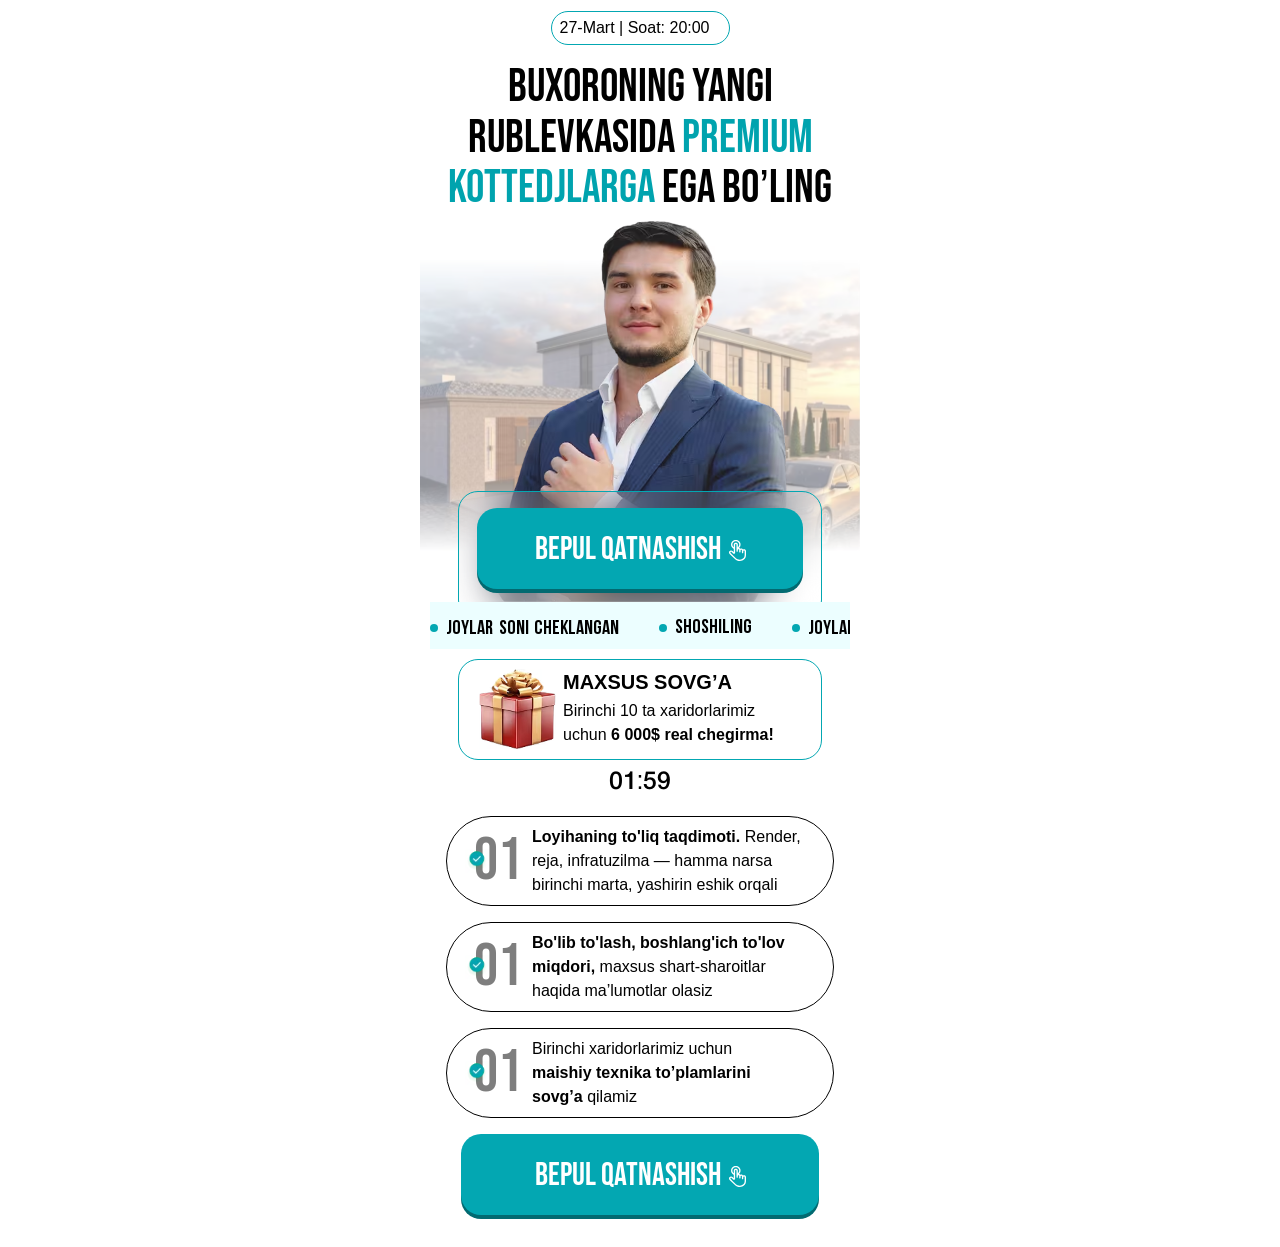
==== index.html @ 02ad8783 "push" ====
<!DOCTYPE html>
<html lang="uz">

<head>
    <meta charset="UTF-8">
    <meta name="viewport" content="width=device-width, initial-scale=1.0">
    <title>Buxoro Qurilish</title>
    <style>
       *{margin:0;padding:0;box-sizing:border-box}body, html{overflow-x:hidden}.hero{padding-top:11px;padding-bottom:32px}.hero__container{max-width:440px;margin:0 auto;padding:0 10px;position:relative;display:flex;flex-direction:column}.hero__top{border:1px solid #03A7B2;max-width:179px;width:100%;border-radius:50px;margin-bottom:18px;font-family:Montserrat, sans-serif;font-weight:400;font-size:16px;line-height:100%;padding:8px;display:flex;margin-left:auto;margin-right:auto}.hero__title{font-family:"Bebas Neue" , sans-serif;font-weight:400;font-size:clamp(35px, 11vw, 46px);line-height:110%;text-align:center;margin-bottom:4px}.hero__title span{color:#00A3AE}.hero__images{max-width:clamp(240px, 74vw, 298px);height:auto;width:100%;margin:0 auto;display:flex;position:relative;z-index:1}.hero__bg{max-width:589px;width:100%;position:absolute;top:200px;object-fit:contain;left:50%;transform:translateX(-50%)}.hero__btn-bxo{background-color:#FFFFFF1A;border:1px solid #03A7B2;backdrop-filter:blur(20px);border-radius:20px;max-width:364px;position:absolute;top:clamp(390px, 121vw, 480px);left:50%;transform:translateX(-50%);z-index:1;width:100%;padding:16px 18px 30px 18px}.hero__btn{max-width:328px;width:100%;background-color:#03A7B2;box-shadow:0px 4px 0px 0px #026A71;border-radius:20px;display:flex;align-items:center;gap:8px;font-family:"Bebas Neue" , sans-serif;font-weight:400;font-size:clamp(29px, 9vw, 32px);line-height:100%;letter-spacing:5%;text-transform:uppercase;color:white;padding:26px 0 23px 0;justify-content:center;text-decoration:none;margin:0 auto}.hero__slider{overflow:hidden;background-color:#ECFEFF;position:relative;padding:14px 0 10px;margin-bottom:10px;z-index:1}.hero__slider-track{display:flex;align-items:center;gap:40px;width:max-content;animation:sliderLoop 20s linear infinite}.hero__slider-item{display:flex;align-items:center;gap:8px}.hero__slider-item span{background:#03A7B2;width:8px;height:8px;border-radius:100%}.hero__slider-item p{font-family:"Bebas Neue" , sans-serif;font-weight:700;font-size:20px;text-transform:uppercase;white-space:nowrap}@keyframes sliderLoop{from{transform:translateX(0)}to{transform:translateX(-50%)}}.hero__gift{display:flex;align-items:center;gap:7px;padding:9px 0 10px 20px;border:1.5px solid #03A7B2;border-radius:20px;max-width:364px;width:100%;margin-left:auto;margin-right:auto;margin-bottom:10px}.hero__gift-info h2{font-family:Montserrat, sans-serif;font-weight:900;font-size:20px;line-height:23px;text-transform:uppercase;margin-bottom:5px}.hero__gift-info p{font-family:Montserrat, sans-serif;font-weight:400;font-size:clamp(14px, 4.5vw, 16px);line-height:150%}.timer{font-family:Helvetica, sans-serif;font-weight:400;font-size:25px;line-height:100%;text-transform:uppercase;margin-bottom:21px;text-align:center}.hero__nav{display:flex;flex-direction:column;align-items:center;justify-content:center;gap:16px;margin-bottom:16px}.hero__item{display:flex;align-items:center;gap:10px;border-radius:100px;border:1px solid #000000;padding:8px 17px 8px 18px;max-width:388px;width:100%}.hero__item span{display:flex;align-items:center;justify-content:center}.hero__item span img{margin-right:-15px;position:relative;z-index:2}.hero__item span h3{font-family:"Bebas Neue" , sans-serif;font-weight:400;font-size:60px;line-height:100%;letter-spacing:-7%;opacity:0.5}.hero__item p{font-family:Montserrat, sans-serif;font-weight:400;font-size:clamp(12px, 3.8vw, 16px);line-height:150%}@media (max-width:400px){.hero__btn-bxo{padding:14px;padding-bottom:30px}.hero__btn{padding:21px 0 21px 0}.hero__gift{padding:9px 0 10px 10px}}
    </style>
    <link rel="stylesheet" href="./css/main.css" media="print" onload="this.media='all'">
    <noscript>
        <link rel="stylesheet" href="./css/main.css">
    </noscript>
</head>

<body>
    <main>
        <section class="hero">
            <div class="hero__container">
                <div class="hero__top">
                    <p>27-Mart | Soat: 20:00</p>
                </div>


                <h1 class="hero__title">Buxoroning yangi <br> Rublevkasida <span>Premium <br> Kottedjlarga</span> ega
                    bo’ling</h1>

                <img class="hero__images" src="./images/speaker.avif" loading="lazy" decoding="async" width="298"
                    height="383" alt="speaker">
                <img class="hero__bg" src="./images/bg.avif" loading="lazy" decoding="async" width="589" height="389"
                    alt="bg">

                <div class="hero__btn-bxo">
                    <a class="hero__btn" href="#">
                        Bepul Qatnashish
                        <svg width="17" height="21" viewBox="0 0 17 21" fill="none" xmlns="http://www.w3.org/2000/svg">
                            <path
                                d="M14.96 9.1875C15.2433 9.1875 15.509 9.23877 15.7569 9.34131C16.0048 9.44385 16.2208 9.58398 16.405 9.76172C16.5892 9.93945 16.7344 10.1479 16.8406 10.3872C16.9469 10.6265 17 10.8828 17 11.1562V15.0938C17 15.9072 16.8406 16.6729 16.5219 17.3906C16.2031 18.1084 15.764 18.7339 15.2044 19.2671C14.6448 19.8003 13.9967 20.2207 13.26 20.5283C12.5233 20.8359 11.73 20.9932 10.88 21C9.86 21 8.91083 20.812 8.0325 20.436C7.15417 20.0601 6.35375 19.5269 5.63125 18.8364L0.61625 13.9966C0.417917 13.8052 0.265625 13.583 0.159375 13.3301C0.053125 13.0771 0 12.8174 0 12.5508C0 12.2637 0.0566667 11.9971 0.17 11.751C0.283333 11.5049 0.435625 11.2861 0.626875 11.0947C0.818125 10.9033 1.04125 10.7598 1.29625 10.6641C1.55125 10.5684 1.8275 10.5137 2.125 10.5C2.70583 10.5 3.20521 10.7017 3.62313 11.105L4.76 12.1919V8.74658C4.34208 8.55518 3.96667 8.31592 3.63375 8.02881C3.30083 7.7417 3.0175 7.41699 2.78375 7.05469C2.55 6.69238 2.36583 6.30273 2.23125 5.88574C2.09667 5.46875 2.03292 5.03809 2.04 4.59375C2.04 3.95801 2.16396 3.36328 2.41188 2.80957C2.65979 2.25586 2.99979 1.76709 3.43187 1.34326C3.86396 0.919434 4.36688 0.591309 4.94063 0.358887C5.51438 0.126465 6.13417 0.00683594 6.8 0C7.45875 0 8.075 0.119629 8.64875 0.358887C9.2225 0.598145 9.72896 0.92627 10.1681 1.34326C10.6073 1.76025 10.9473 2.24561 11.1881 2.79932C11.429 3.35303 11.5529 3.95117 11.56 4.59375C11.56 5.22949 11.429 5.83789 11.1669 6.41895C10.9048 7 10.5329 7.50928 10.0513 7.94678C10.2992 8.0083 10.5223 8.11084 10.7206 8.25439C10.919 8.39795 11.0925 8.57568 11.2413 8.7876C11.56 8.6167 11.8929 8.53125 12.24 8.53125C12.5942 8.53125 12.9235 8.60986 13.2281 8.76709C13.5327 8.92432 13.7771 9.1499 13.9613 9.44385C14.28 9.27295 14.6129 9.1875 14.96 9.1875ZM3.4 4.59375C3.4 5.10645 3.52042 5.59521 3.76125 6.06006C4.00208 6.5249 4.335 6.91113 4.76 7.21875V4.59375C4.76 4.32031 4.81313 4.06396 4.91937 3.82471C5.02563 3.58545 5.17083 3.37695 5.355 3.19922C5.53917 3.02148 5.75521 2.88135 6.00313 2.77881C6.25104 2.67627 6.51667 2.625 6.8 2.625C7.08333 2.625 7.34896 2.67627 7.59688 2.77881C7.84479 2.88135 8.06083 3.02148 8.245 3.19922C8.42917 3.37695 8.57438 3.58545 8.68062 3.82471C8.78687 4.06396 8.84 4.32031 8.84 4.59375V7.21875C9.265 6.91113 9.59792 6.5249 9.83875 6.06006C10.0796 5.59521 10.2 5.10645 10.2 4.59375C10.2 4.14258 10.1115 3.71875 9.93437 3.32227C9.75729 2.92578 9.51292 2.58057 9.20125 2.28662C8.88958 1.99268 8.52833 1.75684 8.1175 1.5791C7.70667 1.40137 7.2675 1.3125 6.8 1.3125C6.3325 1.3125 5.89333 1.39795 5.4825 1.56885C5.07167 1.73975 4.71042 1.97559 4.39875 2.27637C4.08708 2.57715 3.84271 2.92578 3.66563 3.32227C3.48854 3.71875 3.4 4.14258 3.4 4.59375ZM15.64 11.1562C15.64 10.9785 15.5727 10.8247 15.4381 10.6948C15.3035 10.5649 15.1442 10.5 14.96 10.5C14.7192 10.5 14.5527 10.5649 14.4606 10.6948C14.3685 10.8247 14.3119 10.9854 14.2906 11.1768C14.2694 11.3682 14.2658 11.5801 14.28 11.8125C14.2942 12.0449 14.2942 12.2534 14.28 12.438C14.2658 12.6226 14.2092 12.7866 14.11 12.9302C14.0108 13.0737 13.8408 13.1387 13.6 13.125C13.3379 13.125 13.1608 13.0464 13.0688 12.8892C12.9767 12.7319 12.92 12.5269 12.8988 12.2739C12.8775 12.021 12.8846 11.7578 12.92 11.4844C12.9554 11.2109 12.9625 10.9478 12.9412 10.6948C12.92 10.4419 12.8669 10.2402 12.7819 10.0898C12.6969 9.93945 12.5162 9.85742 12.24 9.84375C11.9992 9.84375 11.8327 9.90869 11.7406 10.0386C11.6485 10.1685 11.5919 10.3291 11.5706 10.5205C11.5494 10.7119 11.5458 10.9238 11.56 11.1562C11.5742 11.3887 11.5742 11.5972 11.56 11.7817C11.5458 11.9663 11.4892 12.1304 11.39 12.2739C11.2908 12.4175 11.1208 12.4824 10.88 12.4688C10.6179 12.4688 10.4408 12.3901 10.3488 12.2329C10.2567 12.0757 10.2 11.8706 10.1788 11.6177C10.1575 11.3647 10.1646 11.1016 10.2 10.8281C10.2354 10.5547 10.2425 10.2915 10.2213 10.0386C10.2 9.78564 10.1469 9.58398 10.0619 9.43359C9.97688 9.2832 9.79625 9.20117 9.52 9.1875C9.27917 9.1875 9.11271 9.25244 9.02063 9.38232C8.92854 9.51221 8.87187 9.67285 8.85063 9.86426C8.82938 10.0557 8.82583 10.2676 8.84 10.5C8.85417 10.7324 8.85417 10.9409 8.84 11.1255C8.82583 11.3101 8.76917 11.4741 8.67 11.6177C8.57083 11.7612 8.40083 11.8262 8.16 11.8125C7.97583 11.8125 7.81646 11.7476 7.68188 11.6177C7.54729 11.4878 7.48 11.334 7.48 11.1562V4.59375C7.48 4.41602 7.41271 4.26221 7.27813 4.13232C7.14354 4.00244 6.98417 3.9375 6.8 3.9375C6.61583 3.9375 6.45646 4.00244 6.32188 4.13232C6.18729 4.26221 6.12 4.41602 6.12 4.59375V12.6636C6.12 12.8208 6.09167 12.9644 6.035 13.0942C5.97833 13.2241 5.89687 13.3438 5.79063 13.4531C5.68438 13.5625 5.56042 13.6411 5.41875 13.689C5.27708 13.7368 5.12833 13.7676 4.9725 13.7812C4.81667 13.7812 4.66792 13.7539 4.52625 13.6992C4.38458 13.6445 4.25354 13.5625 4.13312 13.4531L2.65625 12.0278C2.5075 11.8843 2.33042 11.8125 2.125 11.8125C1.91958 11.8125 1.7425 11.8843 1.59375 12.0278C1.445 12.1714 1.36708 12.3457 1.36 12.5508C1.36 12.749 1.43438 12.9199 1.58312 13.0635L6.59812 17.9136C7.19313 18.4878 7.84479 18.9253 8.55313 19.2261C9.26146 19.5269 10.0371 19.6807 10.88 19.6875C11.5387 19.6875 12.155 19.5679 12.7288 19.3286C13.3025 19.0894 13.8054 18.7612 14.2375 18.3442C14.6696 17.9272 15.0096 17.4419 15.2575 16.8882C15.5054 16.3345 15.6329 15.7363 15.64 15.0938V11.1562Z"
                                fill="white" />
                        </svg>
                    </a>
                </div>

                <div class="hero__slider">
                    <div class="hero__slider-track">
                        <div class="hero__slider-item">
                            <span></span>
                            <p>joylar soni cheklangan</p>
                        </div>
                        <div class="hero__slider-item">
                            <span></span>
                            <p>shoshiling</p>
                        </div>
                        <div class="hero__slider-item">
                            <span></span>
                            <p>joylar soni cheklangan</p>
                        </div>
                        <div class="hero__slider-item">
                            <span></span>
                            <p>shoshiling</p>
                        </div>

                        <div class="hero__slider-item">
                            <span></span>
                            <p>joylar soni cheklangan</p>
                        </div>
                        <div class="hero__slider-item">
                            <span></span>
                            <p>shoshiling</p>
                        </div>
                        <div class="hero__slider-item">
                            <span></span>
                            <p>joylar soni cheklangan</p>
                        </div>
                        <div class="hero__slider-item">
                            <span></span>
                            <p>shoshiling</p>
                        </div>
                    </div>
                </div>

                <div class="hero__gift">
                    <img src="./images/gift.avif" loading="lazy" decoding="async" width="77" height="80" alt="gift">
                    <div class="hero__gift-info">
                        <h2>maxsus sovg’a</h2>
                        <p>Birinchi 10 ta xaridorlarimiz <br> uchun <b>6 000$ real chegirma!</b></p>
                    </div>
                </div>

                <div class="timer"></div>


                <ul class="hero__nav">
                    <li class="hero__item">
                        <span>
                            <img src="./images/verfiy.avif" loading="lazy" decoding="async" width="24" height="24"
                                alt="verfiy">
                            <h3>01</h3>
                        </span>
                        <p><b>Loyihaning to'liq taqdimoti.</b> Render, <br> reja, infratuzilma — hamma narsa <br>
                            birinchi marta, yashirin eshik orqali</p>
                    </li>
                    <li class="hero__item">
                        <span>
                            <img src="./images/verfiy.avif" loading="lazy" decoding="async" width="24" height="24"
                                alt="verfiy">
                            <h3>01</h3>
                        </span>
                        <p><b>Bo'lib to'lash, boshlang'ich to'lov <br> miqdori,</b> maxsus shart-sharoitlar <br> haqida
                            ma’lumotlar olasiz</p>
                    </li>
                    <li class="hero__item">
                        <span>
                            <img src="./images/verfiy.avif" loading="lazy" decoding="async" width="24" height="24"
                                alt="verfiy">
                            <h3>01</h3>
                        </span>
                        <p>Birinchi xaridorlarimiz uchun <br> <b>maishiy texnika to’plamlarini <br> sovg’a</b> qilamiz
                        </p>
                    </li>
                </ul>

                <a class="hero__btn" href="#" style="max-width: 358px; width: 100%;">
                    Bepul Qatnashish
                    <svg width="17" height="21" viewBox="0 0 17 21" fill="none" xmlns="http://www.w3.org/2000/svg">
                        <path
                            d="M14.96 9.1875C15.2433 9.1875 15.509 9.23877 15.7569 9.34131C16.0048 9.44385 16.2208 9.58398 16.405 9.76172C16.5892 9.93945 16.7344 10.1479 16.8406 10.3872C16.9469 10.6265 17 10.8828 17 11.1562V15.0938C17 15.9072 16.8406 16.6729 16.5219 17.3906C16.2031 18.1084 15.764 18.7339 15.2044 19.2671C14.6448 19.8003 13.9967 20.2207 13.26 20.5283C12.5233 20.8359 11.73 20.9932 10.88 21C9.86 21 8.91083 20.812 8.0325 20.436C7.15417 20.0601 6.35375 19.5269 5.63125 18.8364L0.61625 13.9966C0.417917 13.8052 0.265625 13.583 0.159375 13.3301C0.053125 13.0771 0 12.8174 0 12.5508C0 12.2637 0.0566667 11.9971 0.17 11.751C0.283333 11.5049 0.435625 11.2861 0.626875 11.0947C0.818125 10.9033 1.04125 10.7598 1.29625 10.6641C1.55125 10.5684 1.8275 10.5137 2.125 10.5C2.70583 10.5 3.20521 10.7017 3.62313 11.105L4.76 12.1919V8.74658C4.34208 8.55518 3.96667 8.31592 3.63375 8.02881C3.30083 7.7417 3.0175 7.41699 2.78375 7.05469C2.55 6.69238 2.36583 6.30273 2.23125 5.88574C2.09667 5.46875 2.03292 5.03809 2.04 4.59375C2.04 3.95801 2.16396 3.36328 2.41188 2.80957C2.65979 2.25586 2.99979 1.76709 3.43187 1.34326C3.86396 0.919434 4.36688 0.591309 4.94063 0.358887C5.51438 0.126465 6.13417 0.00683594 6.8 0C7.45875 0 8.075 0.119629 8.64875 0.358887C9.2225 0.598145 9.72896 0.92627 10.1681 1.34326C10.6073 1.76025 10.9473 2.24561 11.1881 2.79932C11.429 3.35303 11.5529 3.95117 11.56 4.59375C11.56 5.22949 11.429 5.83789 11.1669 6.41895C10.9048 7 10.5329 7.50928 10.0513 7.94678C10.2992 8.0083 10.5223 8.11084 10.7206 8.25439C10.919 8.39795 11.0925 8.57568 11.2413 8.7876C11.56 8.6167 11.8929 8.53125 12.24 8.53125C12.5942 8.53125 12.9235 8.60986 13.2281 8.76709C13.5327 8.92432 13.7771 9.1499 13.9613 9.44385C14.28 9.27295 14.6129 9.1875 14.96 9.1875ZM3.4 4.59375C3.4 5.10645 3.52042 5.59521 3.76125 6.06006C4.00208 6.5249 4.335 6.91113 4.76 7.21875V4.59375C4.76 4.32031 4.81313 4.06396 4.91937 3.82471C5.02563 3.58545 5.17083 3.37695 5.355 3.19922C5.53917 3.02148 5.75521 2.88135 6.00313 2.77881C6.25104 2.67627 6.51667 2.625 6.8 2.625C7.08333 2.625 7.34896 2.67627 7.59688 2.77881C7.84479 2.88135 8.06083 3.02148 8.245 3.19922C8.42917 3.37695 8.57438 3.58545 8.68062 3.82471C8.78687 4.06396 8.84 4.32031 8.84 4.59375V7.21875C9.265 6.91113 9.59792 6.5249 9.83875 6.06006C10.0796 5.59521 10.2 5.10645 10.2 4.59375C10.2 4.14258 10.1115 3.71875 9.93437 3.32227C9.75729 2.92578 9.51292 2.58057 9.20125 2.28662C8.88958 1.99268 8.52833 1.75684 8.1175 1.5791C7.70667 1.40137 7.2675 1.3125 6.8 1.3125C6.3325 1.3125 5.89333 1.39795 5.4825 1.56885C5.07167 1.73975 4.71042 1.97559 4.39875 2.27637C4.08708 2.57715 3.84271 2.92578 3.66563 3.32227C3.48854 3.71875 3.4 4.14258 3.4 4.59375ZM15.64 11.1562C15.64 10.9785 15.5727 10.8247 15.4381 10.6948C15.3035 10.5649 15.1442 10.5 14.96 10.5C14.7192 10.5 14.5527 10.5649 14.4606 10.6948C14.3685 10.8247 14.3119 10.9854 14.2906 11.1768C14.2694 11.3682 14.2658 11.5801 14.28 11.8125C14.2942 12.0449 14.2942 12.2534 14.28 12.438C14.2658 12.6226 14.2092 12.7866 14.11 12.9302C14.0108 13.0737 13.8408 13.1387 13.6 13.125C13.3379 13.125 13.1608 13.0464 13.0688 12.8892C12.9767 12.7319 12.92 12.5269 12.8988 12.2739C12.8775 12.021 12.8846 11.7578 12.92 11.4844C12.9554 11.2109 12.9625 10.9478 12.9412 10.6948C12.92 10.4419 12.8669 10.2402 12.7819 10.0898C12.6969 9.93945 12.5162 9.85742 12.24 9.84375C11.9992 9.84375 11.8327 9.90869 11.7406 10.0386C11.6485 10.1685 11.5919 10.3291 11.5706 10.5205C11.5494 10.7119 11.5458 10.9238 11.56 11.1562C11.5742 11.3887 11.5742 11.5972 11.56 11.7817C11.5458 11.9663 11.4892 12.1304 11.39 12.2739C11.2908 12.4175 11.1208 12.4824 10.88 12.4688C10.6179 12.4688 10.4408 12.3901 10.3488 12.2329C10.2567 12.0757 10.2 11.8706 10.1788 11.6177C10.1575 11.3647 10.1646 11.1016 10.2 10.8281C10.2354 10.5547 10.2425 10.2915 10.2213 10.0386C10.2 9.78564 10.1469 9.58398 10.0619 9.43359C9.97688 9.2832 9.79625 9.20117 9.52 9.1875C9.27917 9.1875 9.11271 9.25244 9.02063 9.38232C8.92854 9.51221 8.87187 9.67285 8.85063 9.86426C8.82938 10.0557 8.82583 10.2676 8.84 10.5C8.85417 10.7324 8.85417 10.9409 8.84 11.1255C8.82583 11.3101 8.76917 11.4741 8.67 11.6177C8.57083 11.7612 8.40083 11.8262 8.16 11.8125C7.97583 11.8125 7.81646 11.7476 7.68188 11.6177C7.54729 11.4878 7.48 11.334 7.48 11.1562V4.59375C7.48 4.41602 7.41271 4.26221 7.27813 4.13232C7.14354 4.00244 6.98417 3.9375 6.8 3.9375C6.61583 3.9375 6.45646 4.00244 6.32188 4.13232C6.18729 4.26221 6.12 4.41602 6.12 4.59375V12.6636C6.12 12.8208 6.09167 12.9644 6.035 13.0942C5.97833 13.2241 5.89687 13.3438 5.79063 13.4531C5.68438 13.5625 5.56042 13.6411 5.41875 13.689C5.27708 13.7368 5.12833 13.7676 4.9725 13.7812C4.81667 13.7812 4.66792 13.7539 4.52625 13.6992C4.38458 13.6445 4.25354 13.5625 4.13312 13.4531L2.65625 12.0278C2.5075 11.8843 2.33042 11.8125 2.125 11.8125C1.91958 11.8125 1.7425 11.8843 1.59375 12.0278C1.445 12.1714 1.36708 12.3457 1.36 12.5508C1.36 12.749 1.43438 12.9199 1.58312 13.0635L6.59812 17.9136C7.19313 18.4878 7.84479 18.9253 8.55313 19.2261C9.26146 19.5269 10.0371 19.6807 10.88 19.6875C11.5387 19.6875 12.155 19.5679 12.7288 19.3286C13.3025 19.0894 13.8054 18.7612 14.2375 18.3442C14.6696 17.9272 15.0096 17.4419 15.2575 16.8882C15.5054 16.3345 15.6329 15.7363 15.64 15.0938V11.1562Z"
                            fill="white" />
                    </svg>
                </a>
            </div>
        </section>
    </main>


    <script defer>
      let time=120;const timer=document.querySelector(".timer");function updateTimer(){let e=Math.floor(time/60),t=time%60;e=e<10?"0"+e:e,t=t<10?"0"+t:t,timer.textContent=`${e}:${t}`,time>0?time--:clearInterval(interval)}updateTimer();const interval=setInterval(updateTimer,1e3);
    </script>
</body>

</html>
---- css/main.css ----
@font-face { font-family: "Bebas Neue"; src: url(../font/BebasNeue-Regular.subset-AZa-z-0-9-punct-percent.woff2); font-weight: 400; font-display: swap; } @font-face { font-family: "Bebas Neue"; src: url(../font/bebas-neue-bold-AZ09-subset.woff2); font-weight: 700; font-display: swap; } @font-face { font-family: Helvetica; src: url(../font/HelveticaNeueMedium-subset.woff2); font-display: swap; }
---- css/main.css ----
@font-face { font-family: "Bebas Neue"; src: url(../font/BebasNeue-Regular.subset-AZa-z-0-9-punct-percent.woff2); font-weight: 400; font-display: swap; } @font-face { font-family: "Bebas Neue"; src: url(../font/bebas-neue-bold-AZ09-subset.woff2); font-weight: 700; font-display: swap; } @font-face { font-family: Helvetica; src: url(../font/HelveticaNeueMedium-subset.woff2); font-display: swap; }
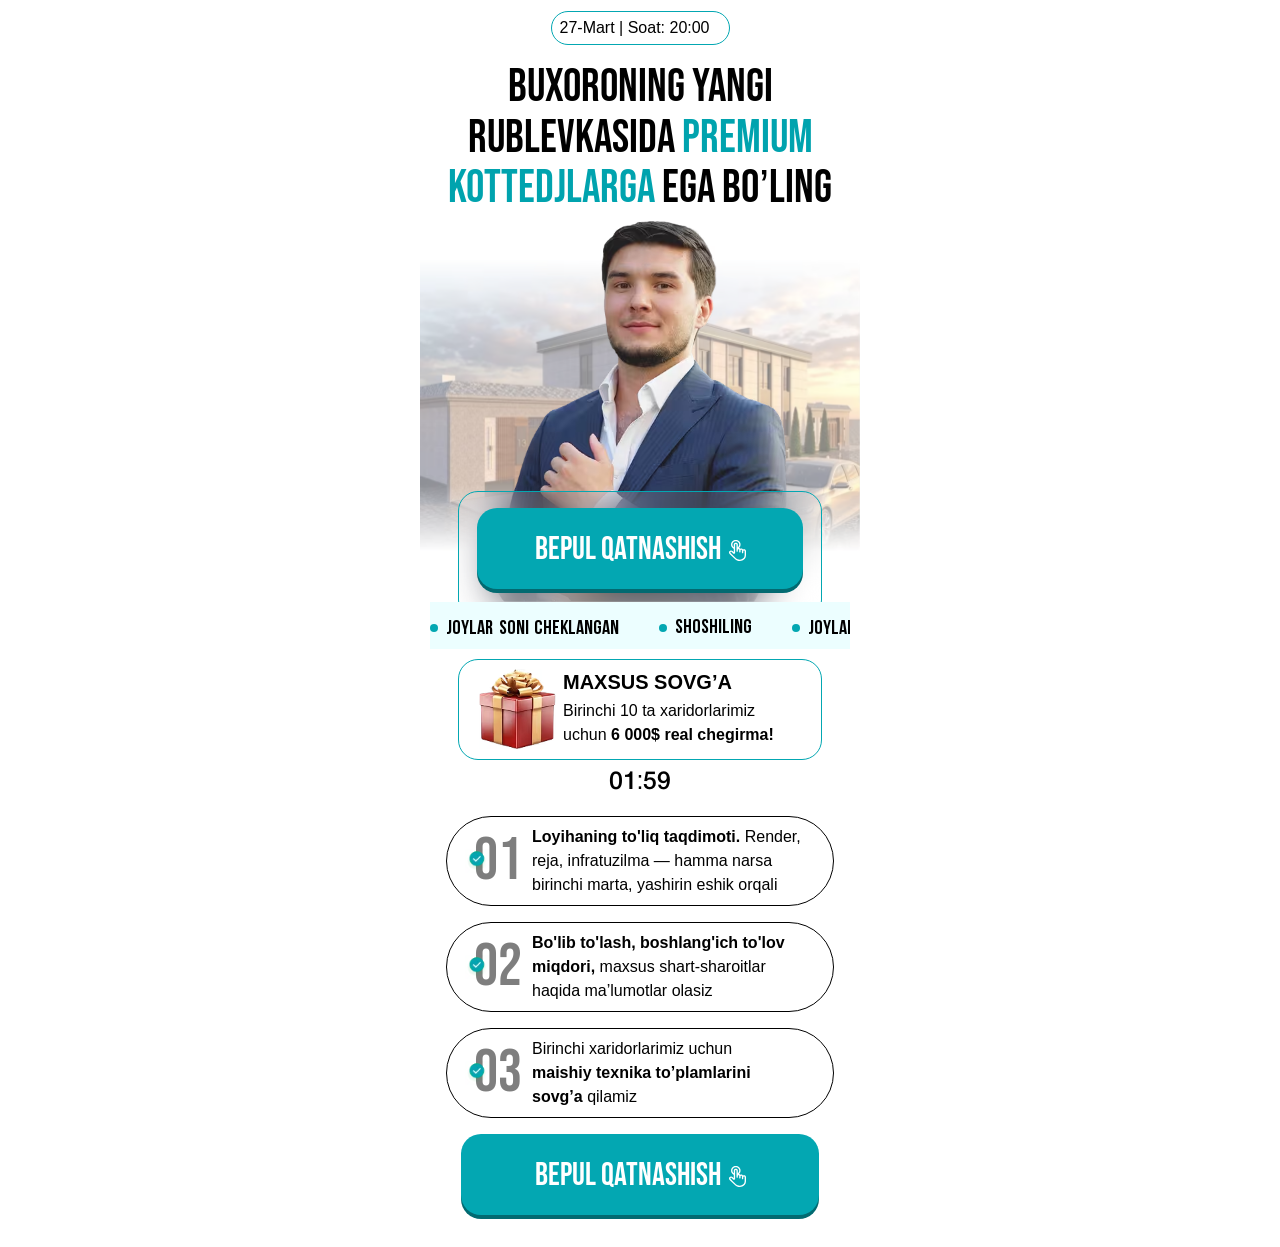
==== commit e3759d3b: "push" ====
--- a/index.html
+++ b/index.html
@@ -105,7 +105,7 @@
                         <span>
                             <img src="./images/verfiy.avif" loading="lazy" decoding="async" width="24" height="24"
                                 alt="verfiy">
-                            <h3>01</h3>
+                            <h3>02</h3>
                         </span>
                         <p><b>Bo'lib to'lash, boshlang'ich to'lov <br> miqdori,</b> maxsus shart-sharoitlar <br> haqida
                             ma’lumotlar olasiz</p>
@@ -114,7 +114,7 @@
                         <span>
                             <img src="./images/verfiy.avif" loading="lazy" decoding="async" width="24" height="24"
                                 alt="verfiy">
-                            <h3>01</h3>
+                            <h3>03</h3>
                         </span>
                         <p>Birinchi xaridorlarimiz uchun <br> <b>maishiy texnika to’plamlarini <br> sovg’a</b> qilamiz
                         </p>
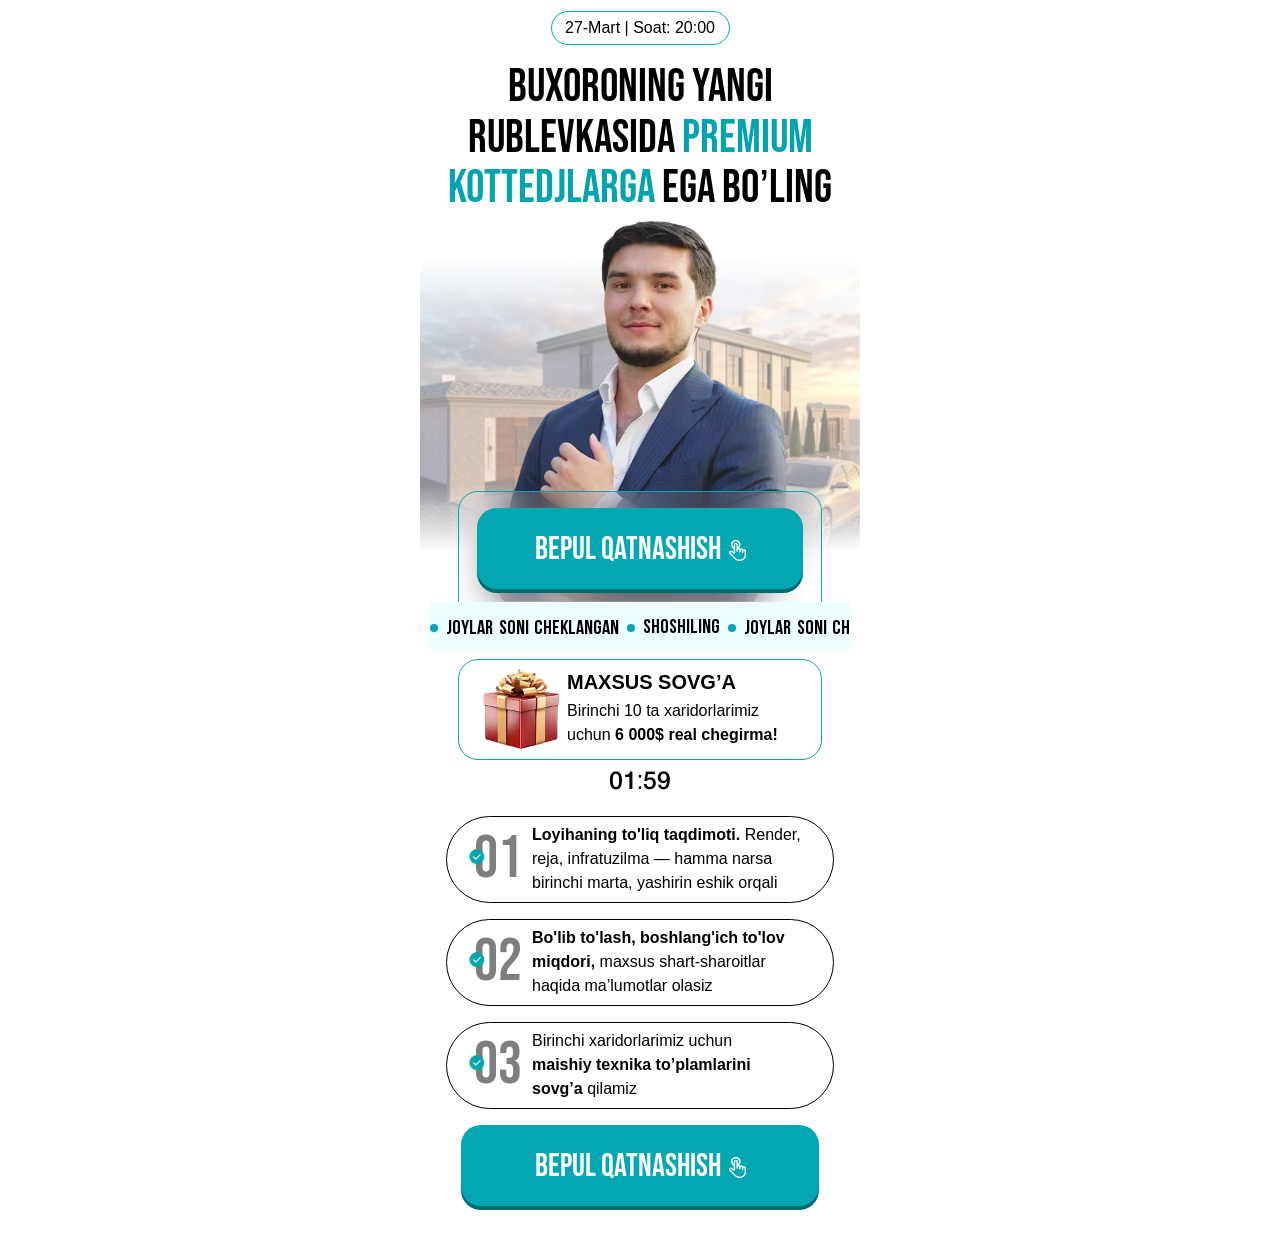
==== commit 073412c5: "push" ====
--- a/index.html
+++ b/index.html
@@ -6,7 +6,7 @@
     <meta name="viewport" content="width=device-width, initial-scale=1.0">
     <title>Buxoro Qurilish</title>
     <style>
-       *{margin:0;padding:0;box-sizing:border-box}body, html{overflow-x:hidden}.hero{padding-top:11px;padding-bottom:32px}.hero__container{max-width:440px;margin:0 auto;padding:0 10px;position:relative;display:flex;flex-direction:column}.hero__top{border:1px solid #03A7B2;max-width:179px;width:100%;border-radius:50px;margin-bottom:18px;font-family:Montserrat, sans-serif;font-weight:400;font-size:16px;line-height:100%;padding:8px;display:flex;margin-left:auto;margin-right:auto}.hero__title{font-family:"Bebas Neue" , sans-serif;font-weight:400;font-size:clamp(35px, 11vw, 46px);line-height:110%;text-align:center;margin-bottom:4px}.hero__title span{color:#00A3AE}.hero__images{max-width:clamp(240px, 74vw, 298px);height:auto;width:100%;margin:0 auto;display:flex;position:relative;z-index:1}.hero__bg{max-width:589px;width:100%;position:absolute;top:200px;object-fit:contain;left:50%;transform:translateX(-50%)}.hero__btn-bxo{background-color:#FFFFFF1A;border:1px solid #03A7B2;backdrop-filter:blur(20px);border-radius:20px;max-width:364px;position:absolute;top:clamp(390px, 121vw, 480px);left:50%;transform:translateX(-50%);z-index:1;width:100%;padding:16px 18px 30px 18px}.hero__btn{max-width:328px;width:100%;background-color:#03A7B2;box-shadow:0px 4px 0px 0px #026A71;border-radius:20px;display:flex;align-items:center;gap:8px;font-family:"Bebas Neue" , sans-serif;font-weight:400;font-size:clamp(29px, 9vw, 32px);line-height:100%;letter-spacing:5%;text-transform:uppercase;color:white;padding:26px 0 23px 0;justify-content:center;text-decoration:none;margin:0 auto}.hero__slider{overflow:hidden;background-color:#ECFEFF;position:relative;padding:14px 0 10px;margin-bottom:10px;z-index:1}.hero__slider-track{display:flex;align-items:center;gap:40px;width:max-content;animation:sliderLoop 20s linear infinite}.hero__slider-item{display:flex;align-items:center;gap:8px}.hero__slider-item span{background:#03A7B2;width:8px;height:8px;border-radius:100%}.hero__slider-item p{font-family:"Bebas Neue" , sans-serif;font-weight:700;font-size:20px;text-transform:uppercase;white-space:nowrap}@keyframes sliderLoop{from{transform:translateX(0)}to{transform:translateX(-50%)}}.hero__gift{display:flex;align-items:center;gap:7px;padding:9px 0 10px 20px;border:1.5px solid #03A7B2;border-radius:20px;max-width:364px;width:100%;margin-left:auto;margin-right:auto;margin-bottom:10px}.hero__gift-info h2{font-family:Montserrat, sans-serif;font-weight:900;font-size:20px;line-height:23px;text-transform:uppercase;margin-bottom:5px}.hero__gift-info p{font-family:Montserrat, sans-serif;font-weight:400;font-size:clamp(14px, 4.5vw, 16px);line-height:150%}.timer{font-family:Helvetica, sans-serif;font-weight:400;font-size:25px;line-height:100%;text-transform:uppercase;margin-bottom:21px;text-align:center}.hero__nav{display:flex;flex-direction:column;align-items:center;justify-content:center;gap:16px;margin-bottom:16px}.hero__item{display:flex;align-items:center;gap:10px;border-radius:100px;border:1px solid #000000;padding:8px 17px 8px 18px;max-width:388px;width:100%}.hero__item span{display:flex;align-items:center;justify-content:center}.hero__item span img{margin-right:-15px;position:relative;z-index:2}.hero__item span h3{font-family:"Bebas Neue" , sans-serif;font-weight:400;font-size:60px;line-height:100%;letter-spacing:-7%;opacity:0.5}.hero__item p{font-family:Montserrat, sans-serif;font-weight:400;font-size:clamp(12px, 3.8vw, 16px);line-height:150%}@media (max-width:400px){.hero__btn-bxo{padding:14px;padding-bottom:30px}.hero__btn{padding:21px 0 21px 0}.hero__gift{padding:9px 0 10px 10px}}
+    *{margin:0;padding:0;box-sizing:border-box}body, html{overflow-x:hidden}.hero{padding-top:11px;padding-bottom:32px}.hero__container{max-width:440px;margin:0 auto;padding:0 10px;position:relative;display:flex;flex-direction:column}.hero__top{border:1px solid #03A7B2;max-width:179px;width:100%;border-radius:50px;margin-bottom:18px;font-family:Montserrat, sans-serif;font-weight:400;font-size:16px;line-height:100%;padding:8px;display:flex;margin-left:auto;text-align:center;align-items:center;justify-content:center;margin-right:auto}.hero__title{font-family:"Bebas Neue" , sans-serif;font-weight:400;font-size:clamp(35px, 11vw, 46px);line-height:110%;text-align:center;margin-bottom:4px}.hero__title span{color:#00A3AE}.hero__images{max-width:clamp(240px, 74vw, 298px);height:auto;width:100%;margin:0 auto;display:flex;position:relative;z-index:1}.hero__bg{max-width:589px;width:100%;position:absolute;top:200px;object-fit:contain;left:50%;transform:translateX(-50%)}.hero__btn-bxo{background-color:#FFFFFF1A;border:1px solid #03A7B2;backdrop-filter:blur(20px);border-radius:20px;max-width:364px;position:absolute;top:clamp(390px, 121vw, 480px);left:50%;transform:translateX(-50%);z-index:1;width:100%;padding:16px 18px 30px 18px}.hero__btn{max-width:328px;width:100%;background-color:#03A7B2;box-shadow:0px 4px 0px 0px #026A71;border-radius:20px;display:flex;align-items:center;gap:8px;font-family:"Bebas Neue" , sans-serif;font-weight:400;font-size:clamp(29px, 9vw, 32px);line-height:100%;letter-spacing:5%;text-transform:uppercase;color:white;padding:26px 0 23px 0;justify-content:center;text-decoration:none;margin:0 auto}.hero__slider{overflow:hidden;background-color:#ECFEFF;position:relative;padding:14px 0 10px;margin-bottom:10px;z-index:1}.hero__slider-track{display:flex;align-items:center;gap:8px;width:max-content;animation:sliderLoop 20s linear infinite}.hero__slider-item{display:flex;align-items:center;gap:8px}.hero__slider-item span{background:#03A7B2;width:8px;height:8px;border-radius:100%}.hero__slider-item p{font-family:"Bebas Neue" , sans-serif;font-weight:700;font-size:20px;text-transform:uppercase;white-space:nowrap}@keyframes sliderLoop{from{transform:translateX(0)}to{transform:translateX(-50%)}}.hero__gift{display:flex;align-items:center;gap:7px;padding:9px 0 10px 24px;border:1.5px solid #03A7B2;border-radius:20px;max-width:364px;width:100%;margin-left:auto;margin-right:auto;margin-bottom:10px}.hero__gift-info h2{font-family:Montserrat, sans-serif;font-weight:900;font-size:20px;line-height:23px;text-transform:uppercase;margin-bottom:5px}.hero__gift-info p{font-family:Montserrat, sans-serif;font-weight:400;font-size:clamp(14px, 4.5vw, 16px);line-height:150%}.timer{font-family:Helvetica, sans-serif;font-weight:400;font-size:25px;line-height:100%;text-transform:uppercase;margin-bottom:21px;text-align:center}.hero__nav{display:flex;flex-direction:column;align-items:center;justify-content:center;gap:16px;margin-bottom:16px}.hero__item{display:flex;align-items:center;gap:10px;border-radius:100px;border:1px solid #000000;padding:6px 15px 7px 18px;max-width:388px;width:100%}.hero__item span{display:flex;align-items:center;justify-content:center}.hero__item span img{margin-right:-15px;position:relative;z-index:2}.hero__item span h3{font-family:"Bebas Neue" , sans-serif;font-weight:400;font-size:60px;line-height:100%;letter-spacing:-6%;opacity:0.5}.hero__item p{font-family:Montserrat, sans-serif;font-weight:400;font-size:clamp(12px, 3.8vw, 16px);line-height:150%}@media (max-width:400px){.hero__btn-bxo{padding:14px;padding-bottom:30px}.hero__btn{padding:21px 0 21px 0}.hero__gift{padding:9px 0 10px 10px}}
     </style>
     <link rel="stylesheet" href="./css/main.css" media="print" onload="this.media='all'">
     <noscript>
@@ -135,7 +135,7 @@
 
 
     <script defer>
-      let time=120;const timer=document.querySelector(".timer");function updateTimer(){let e=Math.floor(time/60),t=time%60;e=e<10?"0"+e:e,t=t<10?"0"+t:t,timer.textContent=`${e}:${t}`,time>0?time--:clearInterval(interval)}updateTimer();const interval=setInterval(updateTimer,1e3);
+        let time = 120; const timer = document.querySelector(".timer"); function updateTimer() { let e = Math.floor(time / 60), t = time % 60; e = e < 10 ? "0" + e : e, t = t < 10 ? "0" + t : t, timer.textContent = `${e}:${t}`, time > 0 ? time-- : clearInterval(interval) } updateTimer(); const interval = setInterval(updateTimer, 1e3);
     </script>
 </body>
 
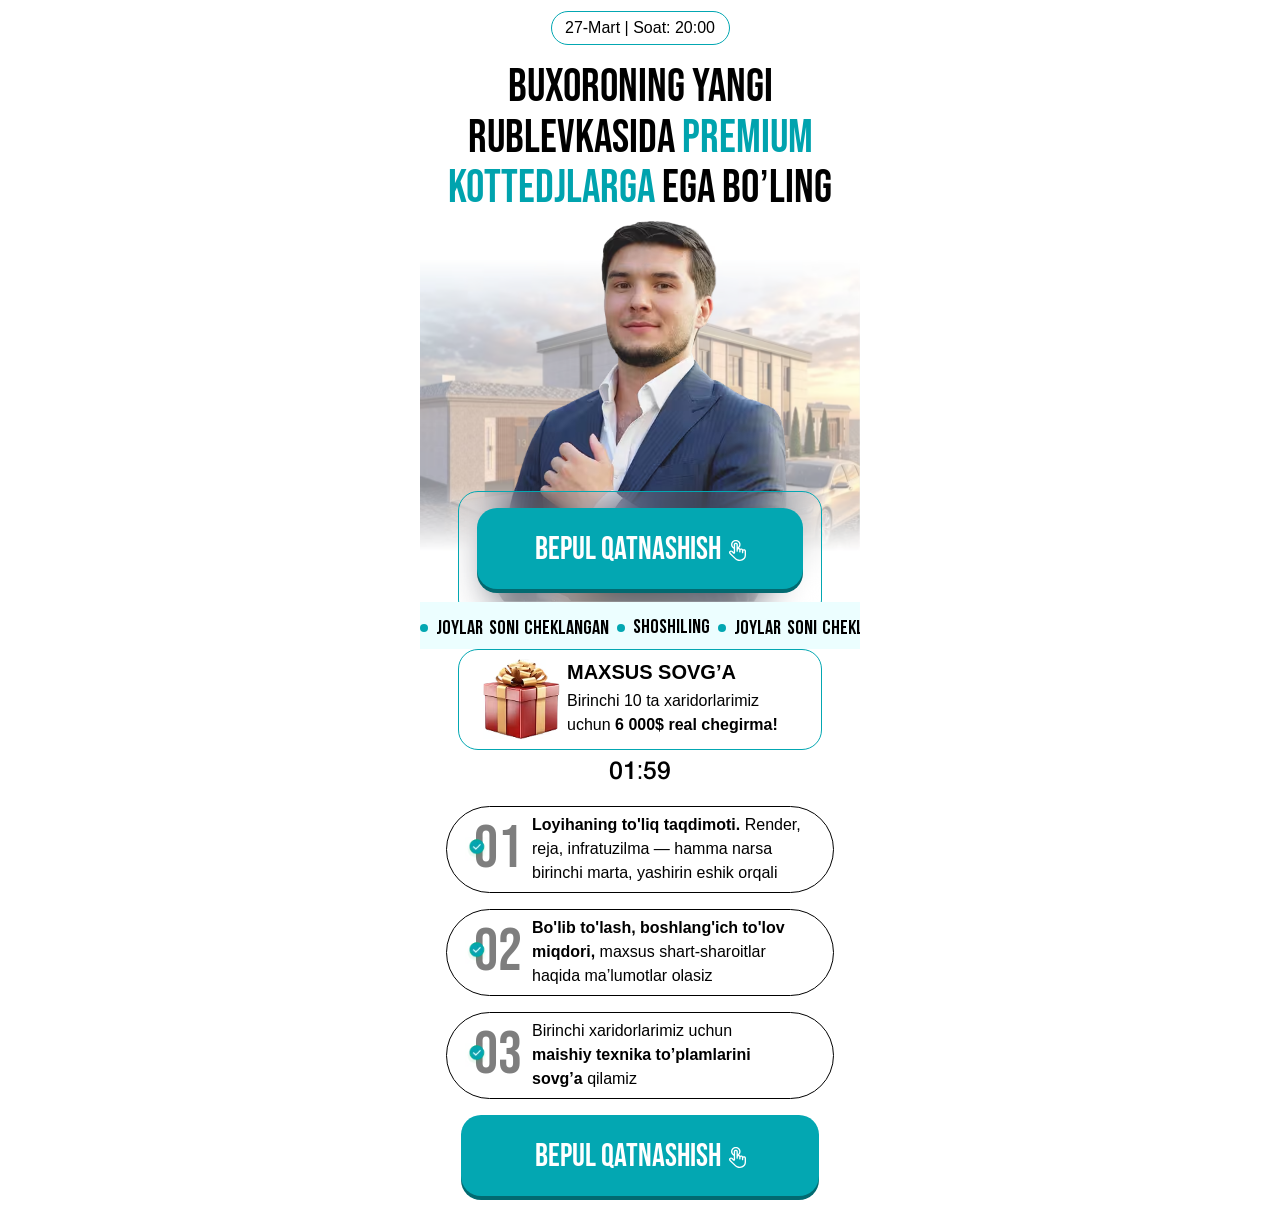
==== commit 4bf9511d: "push" ====
--- a/index.html
+++ b/index.html
@@ -6,7 +6,276 @@
     <meta name="viewport" content="width=device-width, initial-scale=1.0">
     <title>Buxoro Qurilish</title>
     <style>
-    *{margin:0;padding:0;box-sizing:border-box}body, html{overflow-x:hidden}.hero{padding-top:11px;padding-bottom:32px}.hero__container{max-width:440px;margin:0 auto;padding:0 10px;position:relative;display:flex;flex-direction:column}.hero__top{border:1px solid #03A7B2;max-width:179px;width:100%;border-radius:50px;margin-bottom:18px;font-family:Montserrat, sans-serif;font-weight:400;font-size:16px;line-height:100%;padding:8px;display:flex;margin-left:auto;text-align:center;align-items:center;justify-content:center;margin-right:auto}.hero__title{font-family:"Bebas Neue" , sans-serif;font-weight:400;font-size:clamp(35px, 11vw, 46px);line-height:110%;text-align:center;margin-bottom:4px}.hero__title span{color:#00A3AE}.hero__images{max-width:clamp(240px, 74vw, 298px);height:auto;width:100%;margin:0 auto;display:flex;position:relative;z-index:1}.hero__bg{max-width:589px;width:100%;position:absolute;top:200px;object-fit:contain;left:50%;transform:translateX(-50%)}.hero__btn-bxo{background-color:#FFFFFF1A;border:1px solid #03A7B2;backdrop-filter:blur(20px);border-radius:20px;max-width:364px;position:absolute;top:clamp(390px, 121vw, 480px);left:50%;transform:translateX(-50%);z-index:1;width:100%;padding:16px 18px 30px 18px}.hero__btn{max-width:328px;width:100%;background-color:#03A7B2;box-shadow:0px 4px 0px 0px #026A71;border-radius:20px;display:flex;align-items:center;gap:8px;font-family:"Bebas Neue" , sans-serif;font-weight:400;font-size:clamp(29px, 9vw, 32px);line-height:100%;letter-spacing:5%;text-transform:uppercase;color:white;padding:26px 0 23px 0;justify-content:center;text-decoration:none;margin:0 auto}.hero__slider{overflow:hidden;background-color:#ECFEFF;position:relative;padding:14px 0 10px;margin-bottom:10px;z-index:1}.hero__slider-track{display:flex;align-items:center;gap:8px;width:max-content;animation:sliderLoop 20s linear infinite}.hero__slider-item{display:flex;align-items:center;gap:8px}.hero__slider-item span{background:#03A7B2;width:8px;height:8px;border-radius:100%}.hero__slider-item p{font-family:"Bebas Neue" , sans-serif;font-weight:700;font-size:20px;text-transform:uppercase;white-space:nowrap}@keyframes sliderLoop{from{transform:translateX(0)}to{transform:translateX(-50%)}}.hero__gift{display:flex;align-items:center;gap:7px;padding:9px 0 10px 24px;border:1.5px solid #03A7B2;border-radius:20px;max-width:364px;width:100%;margin-left:auto;margin-right:auto;margin-bottom:10px}.hero__gift-info h2{font-family:Montserrat, sans-serif;font-weight:900;font-size:20px;line-height:23px;text-transform:uppercase;margin-bottom:5px}.hero__gift-info p{font-family:Montserrat, sans-serif;font-weight:400;font-size:clamp(14px, 4.5vw, 16px);line-height:150%}.timer{font-family:Helvetica, sans-serif;font-weight:400;font-size:25px;line-height:100%;text-transform:uppercase;margin-bottom:21px;text-align:center}.hero__nav{display:flex;flex-direction:column;align-items:center;justify-content:center;gap:16px;margin-bottom:16px}.hero__item{display:flex;align-items:center;gap:10px;border-radius:100px;border:1px solid #000000;padding:6px 15px 7px 18px;max-width:388px;width:100%}.hero__item span{display:flex;align-items:center;justify-content:center}.hero__item span img{margin-right:-15px;position:relative;z-index:2}.hero__item span h3{font-family:"Bebas Neue" , sans-serif;font-weight:400;font-size:60px;line-height:100%;letter-spacing:-6%;opacity:0.5}.hero__item p{font-family:Montserrat, sans-serif;font-weight:400;font-size:clamp(12px, 3.8vw, 16px);line-height:150%}@media (max-width:400px){.hero__btn-bxo{padding:14px;padding-bottom:30px}.hero__btn{padding:21px 0 21px 0}.hero__gift{padding:9px 0 10px 10px}}
+        * {
+            margin: 0;
+            padding: 0;
+            box-sizing: border-box
+        }
+
+        body,
+        html {
+            overflow-x: hidden
+        }
+
+        .hero {
+            padding-top: 11px;
+            padding-bottom: 32px
+        }
+
+        .hero__container {
+            max-width: 440px;
+            margin: 0 auto;
+            padding: 0 10px;
+            position: relative;
+            display: flex;
+            flex-direction: column
+        }
+
+        .hero__top {
+            border: 1px solid #03A7B2;
+            max-width: 179px;
+            width: 100%;
+            border-radius: 50px;
+            margin-bottom: 18px;
+            font-family: Montserrat, sans-serif;
+            font-weight: 400;
+            font-size: 16px;
+            line-height: 100%;
+            padding: 8px;
+            display: flex;
+            margin-left: auto;
+            text-align: center;
+            align-items: center;
+            justify-content: center;
+            margin-right: auto
+        }
+
+        .hero__title {
+            font-family: "Bebas Neue", sans-serif;
+            font-weight: 400;
+            font-size: clamp(35px, 11vw, 46px);
+            line-height: 110%;
+            text-align: center;
+            margin-bottom: 4px
+        }
+
+        .hero__title span {
+            color: #00A3AE
+        }
+
+        .hero__images {
+            max-width: clamp(240px, 74vw, 298px);
+            height: auto;
+            width: 100%;
+            margin: 0 auto;
+            display: flex;
+            position: relative;
+            z-index: 1
+        }
+
+        .hero__bg {
+            max-width: 589px;
+            width: 100%;
+            position: absolute;
+            top: 200px;
+            object-fit: contain;
+            left: 50%;
+            transform: translateX(-50%)
+        }
+
+        .hero__btn-bxo {
+            background-color: #FFFFFF1A;
+            border: 1px solid #03A7B2;
+            backdrop-filter: blur(20px);
+            border-radius: 20px;
+            max-width: 364px;
+            position: absolute;
+            top: clamp(390px, 121vw, 480px);
+            left: 50%;
+            transform: translateX(-50%);
+            z-index: 1;
+            width: 100%;
+            padding: 16px 18px 30px 18px
+        }
+
+        .hero__btn {
+            max-width: 328px;
+            width: 100%;
+            background-color: #03A7B2;
+            box-shadow: 0px 4px 0px 0px #026A71;
+            border-radius: 20px;
+            display: flex;
+            align-items: center;
+            gap: 8px;
+            font-family: "Bebas Neue", sans-serif;
+            font-weight: 400;
+            font-size: clamp(29px, 9vw, 32px);
+            line-height: 100%;
+            letter-spacing: 5%;
+            text-transform: uppercase;
+            color: white;
+            padding: 26px 0 23px 0;
+            justify-content: center;
+            text-decoration: none;
+            margin: 0 auto
+        }
+
+        .hero__slider {
+            overflow: hidden;
+            background-color: #ECFEFF;
+            position: relative;
+            padding: 14px 0 10px;
+            margin-bottom: 10px;
+            max-width: 440px;
+            margin: 0 auto;
+            z-index: 1
+        }
+
+        .hero__slider-track {
+            display: flex;
+            align-items: center;
+            gap: 8px;
+            width: max-content;
+            animation: sliderLoop 20s linear infinite
+        }
+
+        .hero__slider-item {
+            display: flex;
+            align-items: center;
+            gap: 8px
+        }
+
+        .hero__slider-item span {
+            background: #03A7B2;
+            width: 8px;
+            height: 8px;
+            border-radius: 100%
+        }
+
+        .hero__slider-item p {
+            font-family: "Bebas Neue", sans-serif;
+            font-weight: 700;
+            font-size: 20px;
+            text-transform: uppercase;
+            white-space: nowrap
+        }
+
+        @keyframes sliderLoop {
+            from {
+                transform: translateX(0)
+            }
+
+            to {
+                transform: translateX(-50%)
+            }
+        }
+
+        .hero__gift {
+            display: flex;
+            align-items: center;
+            gap: 7px;
+            padding: 9px 0 10px 24px;
+            border: 1.5px solid #03A7B2;
+            border-radius: 20px;
+            max-width: 364px;
+            width: 100%;
+            margin-left: auto;
+            margin-right: auto;
+            margin-bottom: 10px
+        }
+
+        .hero__gift-info h2 {
+            font-family: Montserrat, sans-serif;
+            font-weight: 900;
+            font-size: 20px;
+            line-height: 23px;
+            text-transform: uppercase;
+            margin-bottom: 5px
+        }
+
+        .hero__gift-info p {
+            font-family: Montserrat, sans-serif;
+            font-weight: 400;
+            font-size: clamp(14px, 4.5vw, 16px);
+            line-height: 150%
+        }
+
+        .timer {
+            font-family: Helvetica, sans-serif;
+            font-weight: 400;
+            font-size: 25px;
+            line-height: 100%;
+            text-transform: uppercase;
+            margin-bottom: 21px;
+            text-align: center
+        }
+
+        .hero__nav {
+            display: flex;
+            flex-direction: column;
+            align-items: center;
+            justify-content: center;
+            gap: 16px;
+            margin-bottom: 16px
+        }
+
+        .hero__item {
+            display: flex;
+            align-items: center;
+            gap: 10px;
+            border-radius: 100px;
+            border: 1px solid #000000;
+            padding: 6px 15px 7px 18px;
+            max-width: 388px;
+            width: 100%
+        }
+
+        .hero__item span {
+            display: flex;
+            align-items: center;
+            justify-content: center
+        }
+
+        .hero__item span img {
+            margin-right: -15px;
+            position: relative;
+            z-index: 2
+        }
+
+        .hero__item span h3 {
+            font-family: "Bebas Neue", sans-serif;
+            font-weight: 400;
+            font-size: 60px;
+            line-height: 100%;
+            letter-spacing: -6%;
+            opacity: 0.5
+        }
+
+        .hero__item p {
+            font-family: Montserrat, sans-serif;
+            font-weight: 400;
+            font-size: clamp(12px, 3.8vw, 16px);
+            line-height: 150%
+        }
+
+        @media (max-width:400px) {
+            .hero__btn-bxo {
+                padding: 14px;
+                padding-bottom: 30px
+            }
+
+            .hero__btn {
+                padding: 21px 0 21px 0
+            }
+
+            .hero__gift {
+                padding: 9px 0 10px 10px
+            }
+
+            .hero__slider {
+                overflow: visible;
+            }
+        }
     </style>
     <link rel="stylesheet" href="./css/main.css" media="print" onload="this.media='all'">
     <noscript>
@@ -41,45 +310,47 @@
                         </svg>
                     </a>
                 </div>
-
-                <div class="hero__slider">
-                    <div class="hero__slider-track">
-                        <div class="hero__slider-item">
-                            <span></span>
-                            <p>joylar soni cheklangan</p>
-                        </div>
-                        <div class="hero__slider-item">
-                            <span></span>
-                            <p>shoshiling</p>
-                        </div>
-                        <div class="hero__slider-item">
-                            <span></span>
-                            <p>joylar soni cheklangan</p>
-                        </div>
-                        <div class="hero__slider-item">
-                            <span></span>
-                            <p>shoshiling</p>
-                        </div>
-
-                        <div class="hero__slider-item">
-                            <span></span>
-                            <p>joylar soni cheklangan</p>
-                        </div>
-                        <div class="hero__slider-item">
-                            <span></span>
-                            <p>shoshiling</p>
-                        </div>
-                        <div class="hero__slider-item">
-                            <span></span>
-                            <p>joylar soni cheklangan</p>
-                        </div>
-                        <div class="hero__slider-item">
-                            <span></span>
-                            <p>shoshiling</p>
-                        </div>
+            </div>
+
+            <div class="hero__slider">
+                <div class="hero__slider-track">
+                    <div class="hero__slider-item">
+                        <span></span>
+                        <p>joylar soni cheklangan</p>
+                    </div>
+                    <div class="hero__slider-item">
+                        <span></span>
+                        <p>shoshiling</p>
+                    </div>
+                    <div class="hero__slider-item">
+                        <span></span>
+                        <p>joylar soni cheklangan</p>
+                    </div>
+                    <div class="hero__slider-item">
+                        <span></span>
+                        <p>shoshiling</p>
+                    </div>
+
+                    <div class="hero__slider-item">
+                        <span></span>
+                        <p>joylar soni cheklangan</p>
+                    </div>
+                    <div class="hero__slider-item">
+                        <span></span>
+                        <p>shoshiling</p>
+                    </div>
+                    <div class="hero__slider-item">
+                        <span></span>
+                        <p>joylar soni cheklangan</p>
+                    </div>
+                    <div class="hero__slider-item">
+                        <span></span>
+                        <p>shoshiling</p>
                     </div>
                 </div>
-
+            </div>
+
+            <div class="hero__container">
                 <div class="hero__gift">
                     <img src="./images/gift.avif" loading="lazy" decoding="async" width="77" height="80" alt="gift">
                     <div class="hero__gift-info">
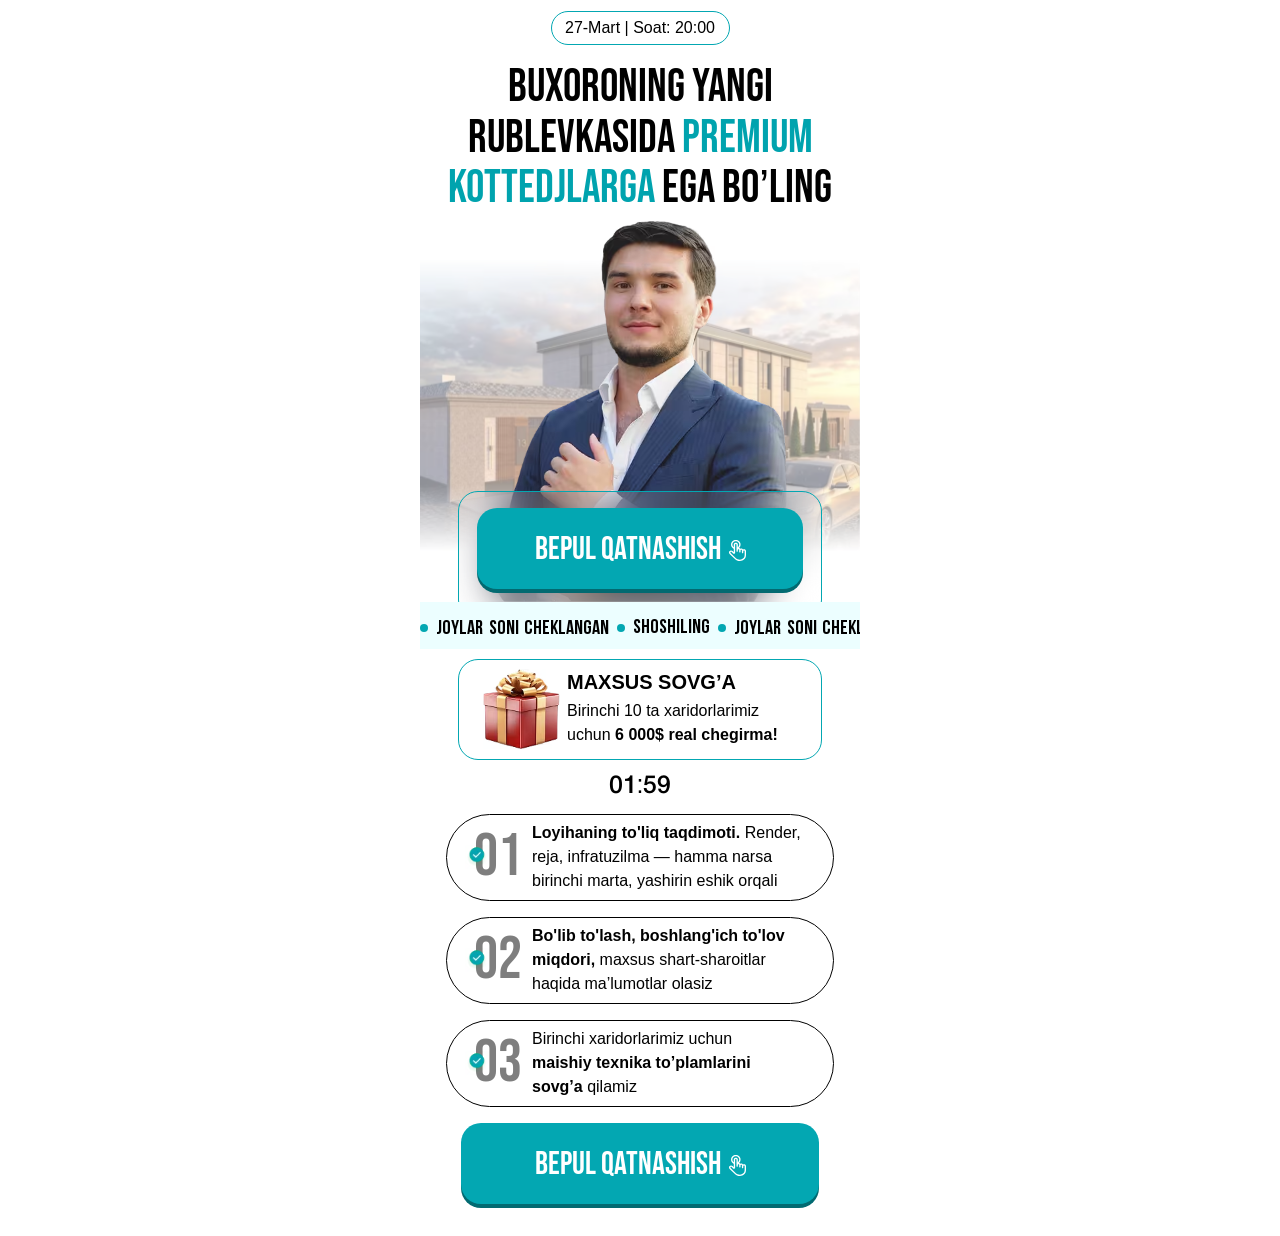
==== commit f851f412: "push" ====
--- a/index.html
+++ b/index.html
@@ -127,7 +127,8 @@
             padding: 14px 0 10px;
             margin-bottom: 10px;
             max-width: 440px;
-            margin: 0 auto;
+            margin-left: auto;
+            margin-right: auto;
             z-index: 1
         }
 
@@ -181,7 +182,7 @@
             width: 100%;
             margin-left: auto;
             margin-right: auto;
-            margin-bottom: 10px
+            margin-bottom: 14px
         }
 
         .hero__gift-info h2 {
@@ -206,7 +207,7 @@
             font-size: 25px;
             line-height: 100%;
             text-transform: uppercase;
-            margin-bottom: 21px;
+            margin-bottom: 15px;
             text-align: center
         }
 
